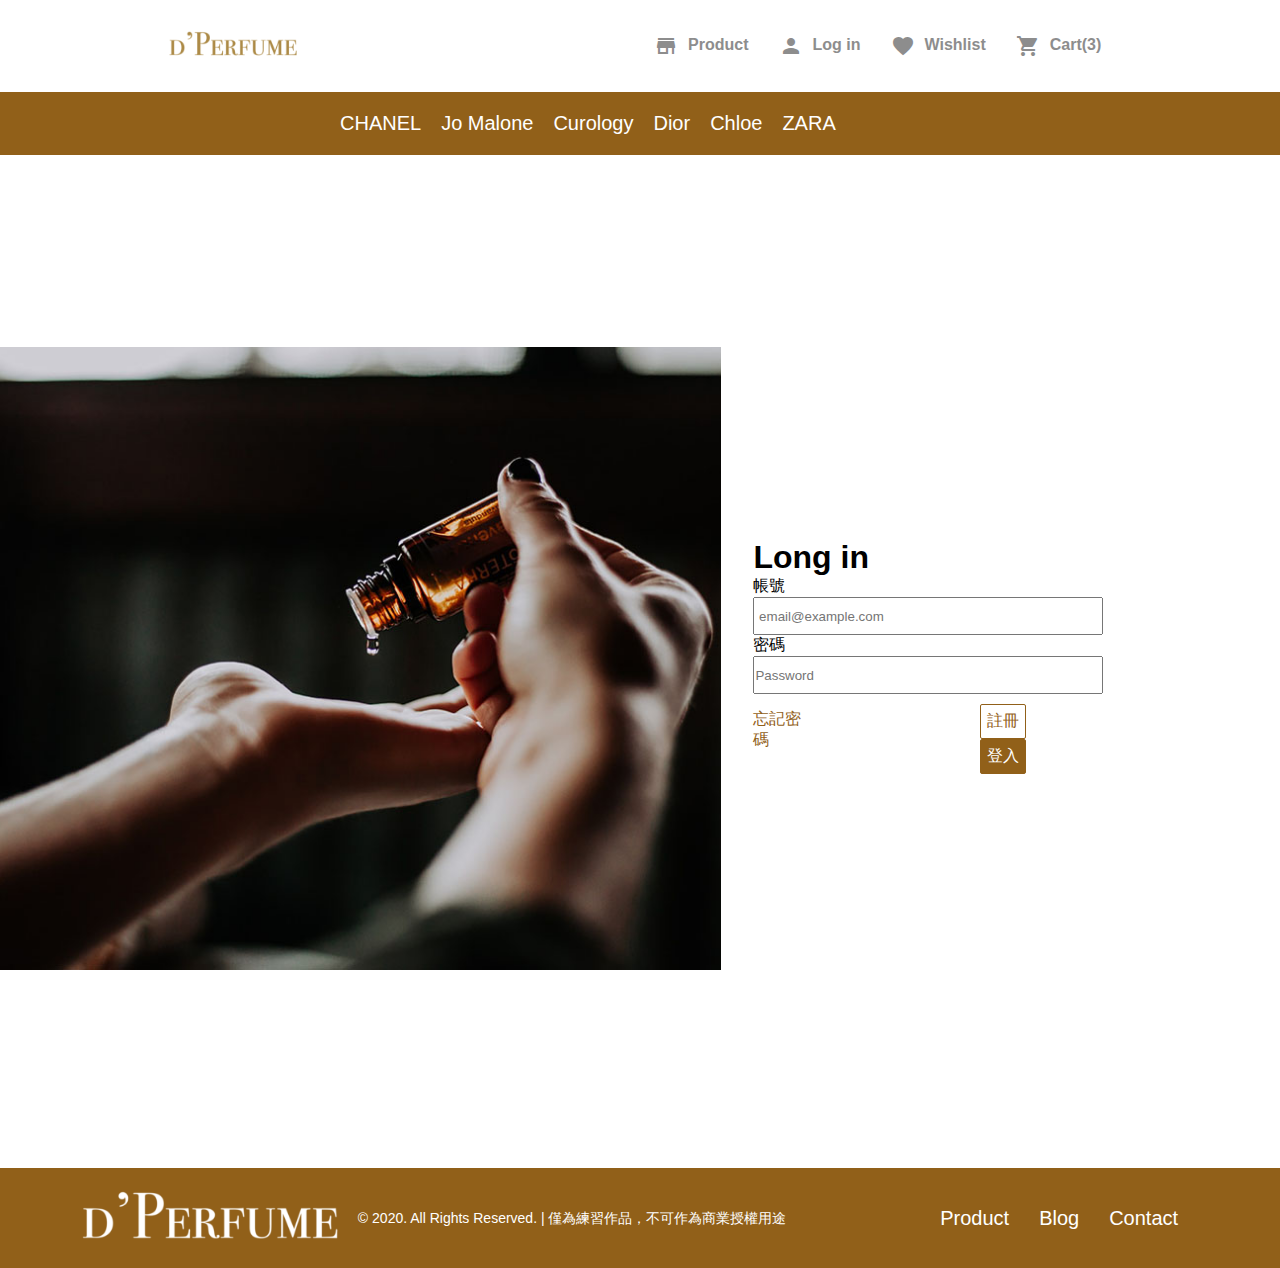
==== login.html @ 7d9b1985 "update 210321 all" ====
<!DOCTYPE html>
<html lang="en">

<head>
    <meta charset="UTF-8">
    <meta http-equiv="X-UA-Compatible" content="IE=edge">
    <meta name="viewport" content="width=device-width, initial-scale=1.0">
    <meta name="description" content="傳達了女性自信活力、浪漫感性、追求夢想的精神" />
    <title>Live Your Dream</title>
    <link href="https://fonts.googleapis.com/icon?family=Material+Icons" rel="stylesheet">
    <link rel="shortcut icon" href="./images/perfume.png">
    <link rel="stylesheet" href="./css/style.css">
    <script type="text/javascript" src="./js/jquery-3.6.0.min.js"></script>
    <script src="./js/all.js"></script>

</head>

<body>
    <div class="header container">
        <a href="./index.html" class="logo">
            <img src="./images/d’Perfume.png" alt="">
        </a>
        <ul class="nav">
            <li class="nav-item"><a href="./product.html"><span class="material-icons">store</span>Product</a></li>
            <li class="nav-item"><a href="./login.html"><span class="material-icons">person</span>Log in</a></li>
            <li class="nav-item"><a href="#"><span class="material-icons ">favorite</span>Wishlist</a></li>
            <li class="nav-item"><a href="#"><span class="material-icons">shopping_cart</span>Cart(3)</a></li>
        </ul>

        <div class="menu">
            <nav class="navbar">
                <a class="navbar-link" href="#">
                    <span class="material-icons md-36">shopping_cart</span>
                    <span class="number">3</span>
                </a>
                <button class="navbar-toggler">
                    <span class="material-icons md-36">
                        menu
                    </span>
                </button>
                <div class="navbar-collapse">
                    <ul class="navbar-nav">
                        <li class="nav-item"><a class="nav-link" href="./product.html">Product</a></li>
                        <li class="nav-item"><a class="nav-link" href="#">Wishlist</a></li>
                        <li class="nav-item"><a class="nav-link" href="#">Blog</a></li>
                        <li class="nav-item"><a class="nav-link" href="#">Contact</a></li>
                        <li class="nav-item"><a class="nav-link" href="./login.html">Log in</a></li>
                    </ul>
                </div>
            </nav>
        </div>
    </div>
    <!-- 客製化區塊 開始 -->

    <div class="product container">
        <ul class="product_menu">
            <li><a href="#">CHANEL</a></li>
            <li><a href="#">Jo Malone</a></li>
            <li><a href="#">Curology</a></li>
            <li><a href="#">Dior</a></li>
            <li><a href="#">Chloe</a></li>
            <li><a href="#">ZARA</a></li>
        </ul>
    </div>

    <div class="login container">
        <div class="content">
            <div><img src="./images/Login.jpg" alt="Login"></div>
            <div class="log-in">
                <h2>Long in</h2>
                <form>
                    <div>
                        <label for="exampleInputEmail1">帳號</label><br>
                        <input type="email" class="form-control" id="exampleInputEmail1" aria-describedby="emailHelp"
                            placeholder=" email@example.com">
                    </div>
                    <div>
                        <label for="exampleInputPassword1">密碼</label><br>
                        <input type="password" class="form-control" id="exampleInputPassword1" placeholder="Password">
                    </div>


                    <div class="forgot">
                        <a href="#">忘記密碼</a>
                        <div class="buttonClick">
                            <button type="submit" class="btn">
                                註冊
                            </button>
                            <button type="submit" class="btn signin">
                                <a href="#">登入</a>
                            </button>
                        </div>
                    </div>
                </form>
            </div>
        </div>
    </div>


    <!-- 客製化區塊 結束-->

    <div class="footer container">
        <ul class="footer_logo">
            <li><img src="./images/d’Perfumew@2x.png" alt="d’Perfumew"></li>
            <li><span>© 2020. All Rights Reserved. | 僅為練習作品，不可作為商業授權用途</span></li>
        </ul>
        <ul class="footer_menu">
            <li><a href="./product.html">Product</a></li>
            <li><a href="#">Blog</a></li>
            <li><a href="#">Contact</a></li>
        </ul>
    </div>
</body>
</html>
---- css/style.css ----
@charset "UTF-8";
* {
  margin: 0;
  padding: 0;
  font-family: PingFangTC-Regular, sans-serif,'SF Pro Display';
  list-style: none;
}

img {
  max-width: 100%;
  height: auto;
}

/* 全域 border box */
*,
*::before,
*::after {
  box-sizing: border-box;
}

.container {
  max-width: 1920px;
  margin: 0 auto;
}

.header {
  display: flex;
  justify-content: space-around;
  align-items: center;
  padding: 25px 0;
  position: relative;
}

.nav {
  display: flex;
  justify-content: flex-end;
  align-items: flex-end;
}

.nav li span {
  vertical-align: middle;
  padding: 0 10px;
}

.nav li a {
  color: #8D8D8D;
  font-weight: bold;
  text-align: center;
  text-decoration: none;
  padding: 0 10px;
}

.menu {
  display: none;
}

.navbar-toggler {
  display: none;
  border: none;
  background: transparent;
  cursor: pointer;
}

.navbar-nav {
  position: relative;
  left: 0;
  max-height: 0px;
  opacity: 0;
}

.navbar .active {
  max-height: 500px;
  opacity: 1;
}

.navbar-collapse {
  display: flex;
  align-items: center;
}

.nav-link {
  color: #707070;
  font-weight: bold;
  padding: 0 30px;
  display: block;
}

.navbar-link {
  position: relative;
  opacity: 0;
  color: #8D8D8D;
}

.navbar-link .number {
  position: absolute;
  bottom: 20px;
  color: #FFFFFF;
  background-color: #916019;
  border-radius: 50%;
  padding: 0 5px;
}

@media (max-width: 767px) {
  .nav {
    display: none;
  }
  .menu {
    display: flex;
    flex-direction: row;
  }
  .navbar {
    display: flex;
    justify-content: space-between;
  }
  .navbar-toggler {
    display: block;
    margin: 0 40px;
  }
  .navbar-toggler span {
    margin: 0 0.5rem;
  }
  .navbar-toggler:focus {
    outline: 0;
  }
  .navbar-nav {
    position: absolute;
    opacity: 1;
    left: 0;
    top: 100%;
    width: 100%;
    transition: all 0.8s;
    overflow: hidden;
    background: #FFFFFF;
    flex-direction: column;
  }
  .nav-link {
    padding: 10px 0;
    text-decoration: none;
    text-align: center;
  }
  .nav-link:hover {
    color: #FFFFFF;
  }
  .nav-item {
    width: 100%;
    border-bottom: dashed 1px #707070;
  }
  .nav-item:hover {
    background-color: #707070;
  }
  .navbar-link {
    padding-left: 0;
    opacity: 1;
  }
  .navbar-link .number {
    margin: 10px 0;
  }
}

.banner {
  height: 870px;
  background-image: url(../images/back-image.jpg);
  background-repeat: no-repeat;
  background-position: center;
  background-size: cover;
  display: flex;
  justify-content: flex-end;
  align-items: baseline;
}

.banner .banner_text {
  padding: 18rem 25rem;
  color: #FFFFFF;
}

.banner .banner_text h1 {
  font-size: 40px;
}

.banner .banner_text p {
  font-size: 24px;
  padding-bottom: 2rem;
}

.banner .banner_text input[type="button"] {
  border-radius: 30px;
  font-size: 20px;
  padding: 1rem 10rem;
  cursor: pointer;
  outline: none;
  border: 5px #FFFFFF solid;
  color: #FFFFFF;
  background: rgba(0, 0, 0, 0);
}

.banner .banner_text input[type="button"]:hover {
  background: rgba(0, 0, 0, 0.396);
}

.main {
  display: flex;
  justify-content: center;
  padding: 60px 0;
}

.main .content {
  width: 58%;
}

.main .content input[type="button"] {
  background-color: #00000000;
  border-radius: 30px;
  border: solid 1px #000;
  font-size: 20px;
  padding: 1rem 5rem;
  cursor: pointer;
  outline: none;
}

.main .content input[type="button"]:hover {
  background: rgba(3, 3, 3, 0.129);
}

.main .content .content_left {
  display: flex;
  flex-direction: row-reverse;
}

.main .content .content_left .text_left {
  padding: 10rem 5rem;
  line-height: 1.5;
}

.main .content .content_left .text_left h2 {
  font-size: 32px;
}

.main .content .content_left .text_left p {
  font-size: 20px;
}

.main .content .content_left .text_left a {
  color: #916019;
  text-decoration: none;
}

.main .content .content_right {
  display: flex;
  justify-content: center;
}

.main .content .content_right .text_right {
  padding: 8rem 1.2rem;
  line-height: 1.5;
}

.main .content .content_right .text_right li {
  line-height: 1.5rem;
  padding-top: 2rem;
}

.main .content .content_right .text_right h2 {
  font-size: 32px;
}

.main .content .content_right .text_right h3 {
  font-size: 24px;
}

.main .content .content_right .text_right p {
  font-size: 20px;
}

.main .content .content_right .text_right a {
  color: #916019;
  text-decoration: none;
}

.main .content .content_right .text_right .btn {
  display: flex;
  justify-content: center;
  padding: 4rem;
}

.shop {
  display: flex;
  justify-content: center;
  background: #E0E0E0 0% 0% no-repeat padding-box;
}

.shop .shop_buy {
  display: flex;
  padding: 40px;
}

.shop .shop_buy .shop_style {
  padding: 16px;
}

.shop .shop_buy .shop_style h3 {
  font-size: 24px;
}

.shop .shop_buy .shop_style h4 {
  font-size: 16px;
  font-weight: normal;
}

.shop .shop_buy .shop_style p {
  padding-top: 20px;
}

.shop .shop_buy .shop_style p span {
  padding: 0 10px;
  color: #8D8D8D;
  text-decoration: line-through;
}

.shop .shop_buy .shop_img {
  position: relative;
}

.shop .shop_buy .sold_out {
  position: absolute;
  top: 16px;
  left: 1rem;
  background-color: rgba(3, 3, 3, 0.478);
}

.shop .shop_buy .sold_out span {
  display: flex;
  justify-content: center;
  align-items: center;
  width: 350px;
  height: 540px;
  font-size: 24px;
  color: #FFFFFF;
}

.Information {
  display: flex;
  justify-content: center;
}

.Information .content {
  padding: 30px 10px;
}

.Information .content .content_style {
  display: flex;
  justify-content: space-around;
}

.Information .content .content_style .content_text {
  padding-left: 20px;
  padding-top: 30px;
  line-height: 1.3;
}

.Information .content .content_style .content_text h3 {
  font-size: 32px;
}

.Information .content .content_style .content_text h4 {
  font-size: 20px;
}

.Information .content .content_style .content_text p {
  padding-bottom: 10px;
}

.Information .content .content_style .content_text a {
  text-decoration: none;
  color: #AC8A46;
}

.subscription {
  position: relative;
  height: 600px;
  background-image: url(../images/anis-m-footer.jpg);
  background-repeat: no-repeat;
  background-position: center;
  background-size: cover;
}

.subscription .subscription_text {
  position: absolute;
  left: 28rem;
  bottom: 6rem;
}

.subscription .subscription_text h2 {
  color: #8D8D8D;
  font-size: 32px;
}

.subscription .subscription_text input[type="email"] {
  padding: 16px 24px;
  border-radius: 2px;
  outline: none;
  font-size: 20px;
  border: solid 3px #916019;
}

.subscription .subscription_text button {
  padding: 15px;
  outline: none;
  border-radius: 2px;
  font-size: 20px;
  border: solid 4px #916019;
  color: #FFFFFF;
  background-color: #916019;
}

@media (max-width: 992px) {
  .banner {
    background-image: url(../images/back-image-s.jpg);
    justify-content: center;
    align-items: center;
  }
  .banner .banner_text {
    padding: 0;
    font-size: 40px;
  }
  .main .content {
    width: 100%;
  }
  .main .content .content_left,
  .main .content .content_right {
    flex-direction: column;
  }
  .main .content .content_left img,
  .main .content .content_right img {
    padding: 20px;
  }
  .main .content .content_left .text_left,
  .main .content .content_left .text_right,
  .main .content .content_right .text_left,
  .main .content .content_right .text_right {
    padding: 0 6.5rem;
  }
  .main .content .btn {
    padding: 0;
  }
  .shop .shop_buy {
    flex-direction: column;
  }
  .Information .content .content_style {
    flex-direction: column;
  }
  .Information .content .content_style .content_text {
    justify-content: center;
    margin: 0 6rem;
  }
  .subscription .subscription_text {
    margin: -2rem;
  }
  .subscription .subscription_text h2 {
    font-size: 24px;
  }
  .subscription .subscription_text input[type="email"] {
    padding: 8px 20px;
  }
  .subscription .subscription_text button {
    padding: 10px;
    font-size: 16px;
  }
}

@media (max-width: 767px) {
  .subscription .subscription_text {
    position: absolute;
    left: 10rem;
    bottom: 15rem;
  }
}

@media (max-width: 414px) {
  .banner .banner_text {
    justify-content: center;
    padding: 20px;
  }
  .banner .banner_text h1 {
    font-size: 24px;
  }
  .banner .banner_text p {
    font-size: 20px;
  }
  .banner .banner_text input[type="button"] {
    padding: 1rem 7rem;
  }
  .main .content .content_left,
  .main .content .content_right {
    flex-direction: column;
  }
  .main .content .content_left img,
  .main .content .content_right img {
    padding: 30px;
  }
  .main .content .content_left .text_left,
  .main .content .content_left .text_right,
  .main .content .content_right .text_left,
  .main .content .content_right .text_right {
    padding: 0 30px;
  }
  .main .content .btn {
    padding: 0;
  }
  .sold_out {
    width: 91%;
    height: 76%;
  }
  .sold_out span {
    margin: -1rem;
  }
  .Information .content .content_style {
    margin: 0 -65px;
  }
  .Information .content .content_style .content_text {
    width: 65%;
    padding: 0;
  }
  .Information .content .content_style .content_text h3 {
    font-size: 24px;
  }
  .Information .content .content_style .content_text h4 {
    font-size: 16px;
  }
  .subscription .subscription_text {
    position: absolute;
    left: 4rem;
    bottom: 15rem;
  }
  .subscription .subscription_text .form {
    width: 100%;
  }
  .subscription .subscription_text input[type="email"] {
    width: 100%;
    padding: 3px;
  }
  .subscription .subscription_text button {
    padding: 4px 3px;
    width: 100%;
  }
}

.product {
  display: flex;
  background: #916019;
  padding: 20px 0;
}

.product .product_menu {
  display: flex;
  padding-left: 20rem;
}

.product .product_menu li {
  display: flex;
  padding-left: 20px;
}

.product .product_menu li a {
  color: #FFFFFF;
  font-size: 20px;
  text-decoration: none;
}

.product_commodity {
  display: flex;
  justify-content: center;
}

.product_commodity .content {
  display: flex;
  justify-content: center;
  padding: 3rem;
}

.product_commodity .content li {
  padding: 0 20px;
  line-height: 1.3;
}

.product_commodity .content li img {
  width: 255px;
  height: 255px;
}

.product_commodity .content li h3 {
  font-size: 24px;
}

.product_commodity .content li h4 {
  font-weight: normal;
}

.product_commodity .content li p span {
  color: #8D8D8D;
  text-decoration: line-through;
}

.product_commodity .content li a {
  color: #916019;
  text-decoration: none;
}

.product_number {
  display: flex;
  justify-content: center;
  padding: 20px 0;
}

.product_number li {
  font-size: 20px;
  padding: 0 10px;
}

.product_number .num a {
  color: #AC8A46;
}

@media (max-width: 767px) {
  .product {
    display: none;
  }
  .product_commodity .content {
    display: flex;
    flex-wrap: wrap;
    padding: 20px 0;
  }
}

.login {
  display: flex;
  justify-content: center;
}

.login .content {
  display: flex;
  padding: 12rem 0;
}

.login .log-in {
  padding: 12rem 2rem;
}

.login .log-in h2 {
  font-size: 32px;
}

.login .log-in p {
  padding: 5px;
}

.login .log-in input[type="email"] {
  width: 350px;
  height: 38px;
  cursor: pointer;
  outline: none;
}

.login .log-in input[type="password"] {
  width: 350px;
  height: 38px;
  cursor: pointer;
  outline: none;
}

.login .forgot {
  display: flex;
  padding: 10px 0;
}

.login .forgot a {
  text-decoration: none;
  font-size: 16px;
  color: #916019;
  padding: 5px 0;
}

.login .forgot .buttonClick {
  justify-content: space-between;
  margin: 0 10rem;
}

.login .forgot button {
  cursor: pointer;
  color: #916019;
  font-size: 16px;
  border: solid 1px #916019;
  border-radius: 2px;
  background-color: rgba(255, 255, 255, 0.411);
  outline: none;
  margin: 0 5px;
  padding: 6px;
}

.login .forgot .signin {
  background-color: #916019;
}

.login .forgot .signin a {
  color: #FFFFFF;
}

@media (max-width: 767px) {
  .login .content {
    flex-direction: column;
    padding: 30px 0;
  }
  .login .content .log-in {
    margin: 60px;
  }
  .login .content .log-in h2 {
    margin: 3rem 5rem;
  }
  .login .content .log-in form {
    margin: 4rem 5rem;
  }
  .login .content .forgot .buttonClick {
    margin: 0 6rem;
  }
}

@media (max-width: 414px) {
  .login .content .forgot .buttonClick {
    margin: 0 5rem;
  }
}

.footer {
  display: flex;
  justify-content: space-around;
  background-color: #916019;
}

.footer .footer_logo {
  display: flex;
  align-items: center;
}

.footer .footer_logo li {
  padding: 10px;
}

.footer .footer_logo span {
  font-size: 14px;
  color: #FFFFFF;
}

.footer .footer_menu {
  display: flex;
  align-items: center;
}

.footer .footer_menu li {
  padding-right: 30px;
}

.footer .footer_menu a {
  text-decoration: none;
  font-size: 20px;
  color: #FFFFFF;
}

@media (max-width: 767px) {
  .footer .footer_logo {
    padding: 0 8rem;
  }
  .footer .footer_menu li {
    display: none;
  }
}

@media (max-width: 414px) {
  .footer .footer_logo {
    padding: 0;
  }
}

.swal2-popup.swal2-modal {
  font-size: 10pt;
}

.swal2-modal .swal2-title {
  font-size: 1.5em;
}

.swal2-modal button {
  padding: 3px 6px;
}

.material-icons.md-18 {
  font-size: 18px;
}

.material-icons.md-24 {
  font-size: 24px;
}

.material-icons.md-36 {
  font-size: 36px;
}

.material-icons.md-48 {
  font-size: 48px;
}
/*# sourceMappingURL=style.css.map */
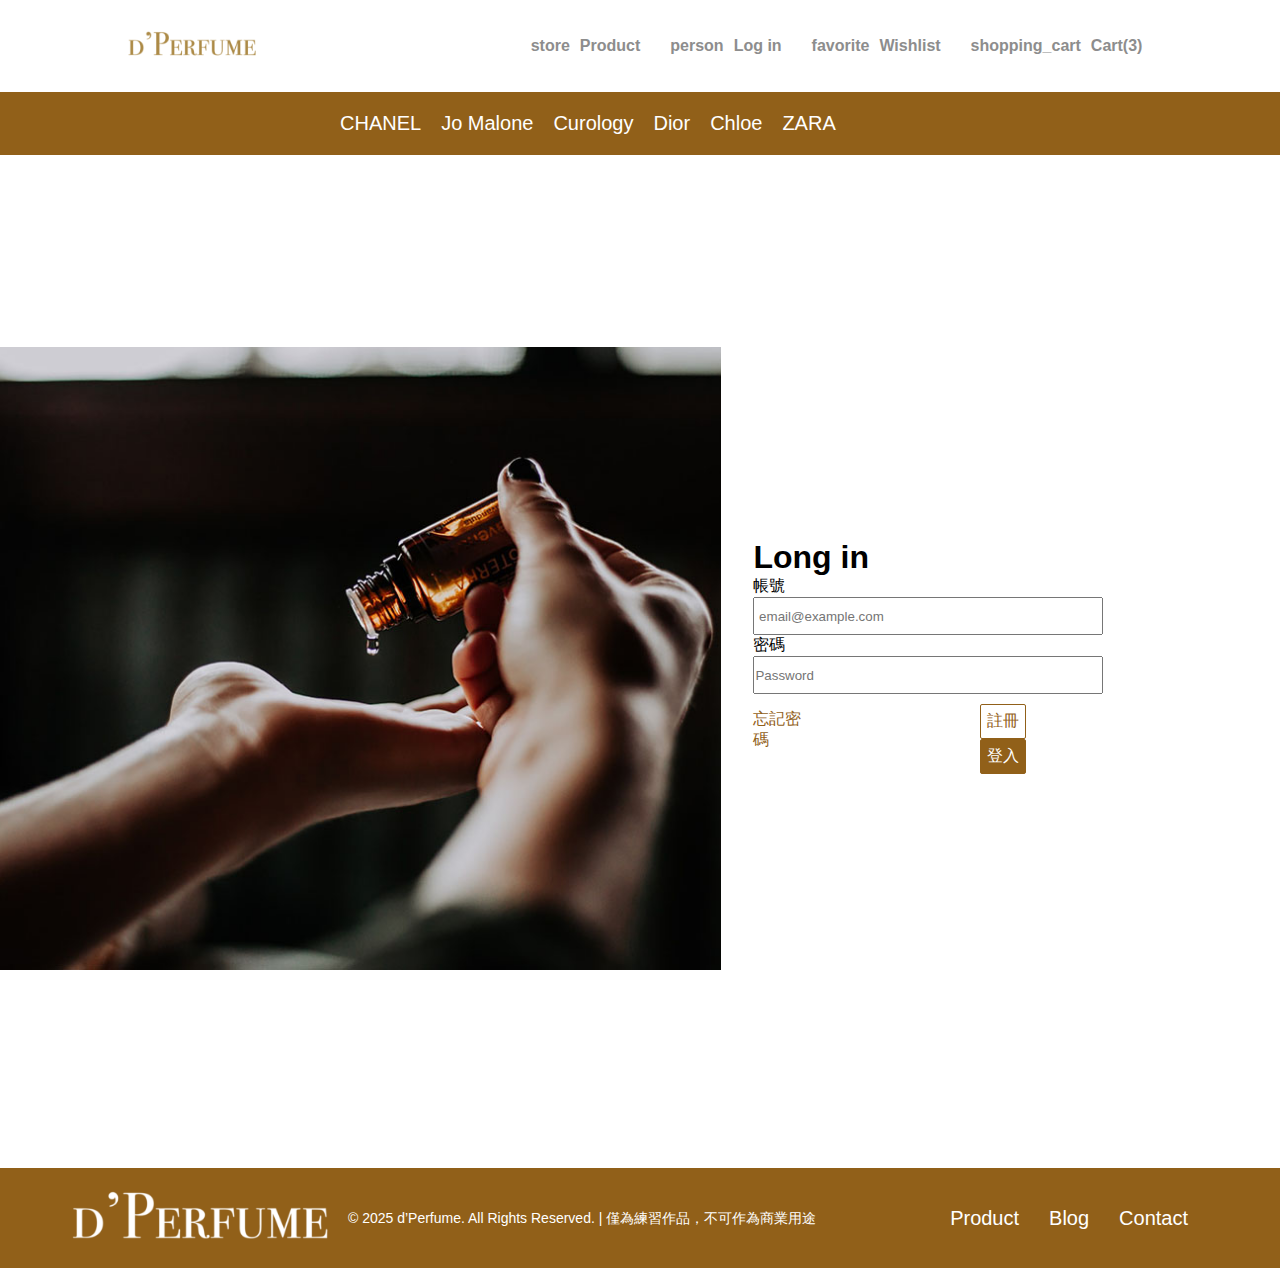
==== commit 3ffbea7b: "Update login.html" ====
--- a/login.html
+++ b/login.html
@@ -5,12 +5,19 @@
     <meta charset="UTF-8">
     <meta http-equiv="X-UA-Compatible" content="IE=edge">
     <meta name="viewport" content="width=device-width, initial-scale=1.0">
-    <meta name="description" content="傳達了女性自信活力、浪漫感性、追求夢想的精神" />
-    <title>Live Your Dream</title>
-    <link href="https://fonts.googleapis.com/icon?family=Material+Icons" rel="stylesheet">
+    <meta name="description" content="探索 d’Perfume 高級香水，體驗女性自信、浪漫與活力。發現最受歡迎的香氛，立即購買！">
+    <title>d’Perfume - 高級香水，點綴你的生活</title>
+
+    <!-- Open Graph & Twitter Card -->
+    <meta property="og:title" content="d’Perfume - 高級香水，點綴你的生活">
+    <meta property="og:description" content="探索 d’Perfume 高級香水，體驗女性自信、浪漫與活力。">
+    <meta property="og:image" content="https://yourwebsite.com/images/share-image.jpg">
+    <meta property="og:url" content="https://yourwebsite.com">
+    <meta name="twitter:card" content="summary_large_image">
+    
+    <link rel="stylesheet" href="./css/style.css">
     <link rel="shortcut icon" href="./images/perfume.png">
-    <link rel="stylesheet" href="./css/style.css">
-    <script type="text/javascript" src="./js/jquery-3.6.0.min.js"></script>
+    <script src="./js/jquery-3.6.0.min.js"></script>
     <script src="./js/all.js"></script>
 
 </head>
@@ -18,10 +25,10 @@
 <body>
     <div class="header container">
         <a href="./index.html" class="logo">
-            <img src="./images/d’Perfume.png" alt="">
+            <img src="./images/d’Perfume.png" alt="d’Perfume Logo" loading="lazy">
         </a>
         <ul class="nav">
-            <li class="nav-item"><a href="./product.html"><span class="material-icons">store</span>Product</a></li>
+            <li class="nav-item"><a href="./perfume-products.html"><span class="material-icons">store</span>Product</a></li>
             <li class="nav-item"><a href="./login.html"><span class="material-icons">person</span>Log in</a></li>
             <li class="nav-item"><a href="#"><span class="material-icons ">favorite</span>Wishlist</a></li>
             <li class="nav-item"><a href="#"><span class="material-icons">shopping_cart</span>Cart(3)</a></li>
@@ -40,7 +47,7 @@
                 </button>
                 <div class="navbar-collapse">
                     <ul class="navbar-nav">
-                        <li class="nav-item"><a class="nav-link" href="./product.html">Product</a></li>
+                        <li class="nav-item"><a class="nav-link" href="./perfume-products.html">Product</a></li>
                         <li class="nav-item"><a class="nav-link" href="#">Wishlist</a></li>
                         <li class="nav-item"><a class="nav-link" href="#">Blog</a></li>
                         <li class="nav-item"><a class="nav-link" href="#">Contact</a></li>
@@ -102,7 +109,7 @@
     <div class="footer container">
         <ul class="footer_logo">
             <li><img src="./images/d’Perfumew@2x.png" alt="d’Perfumew"></li>
-            <li><span>© 2020. All Rights Reserved. | 僅為練習作品，不可作為商業授權用途</span></li>
+            <li><span>© 2025 d’Perfume. All Rights Reserved. | 僅為練習作品，不可作為商業用途</span></li>
         </ul>
         <ul class="footer_menu">
             <li><a href="./product.html">Product</a></li>
@@ -111,4 +118,4 @@
         </ul>
     </div>
 </body>
-</html>+</html>
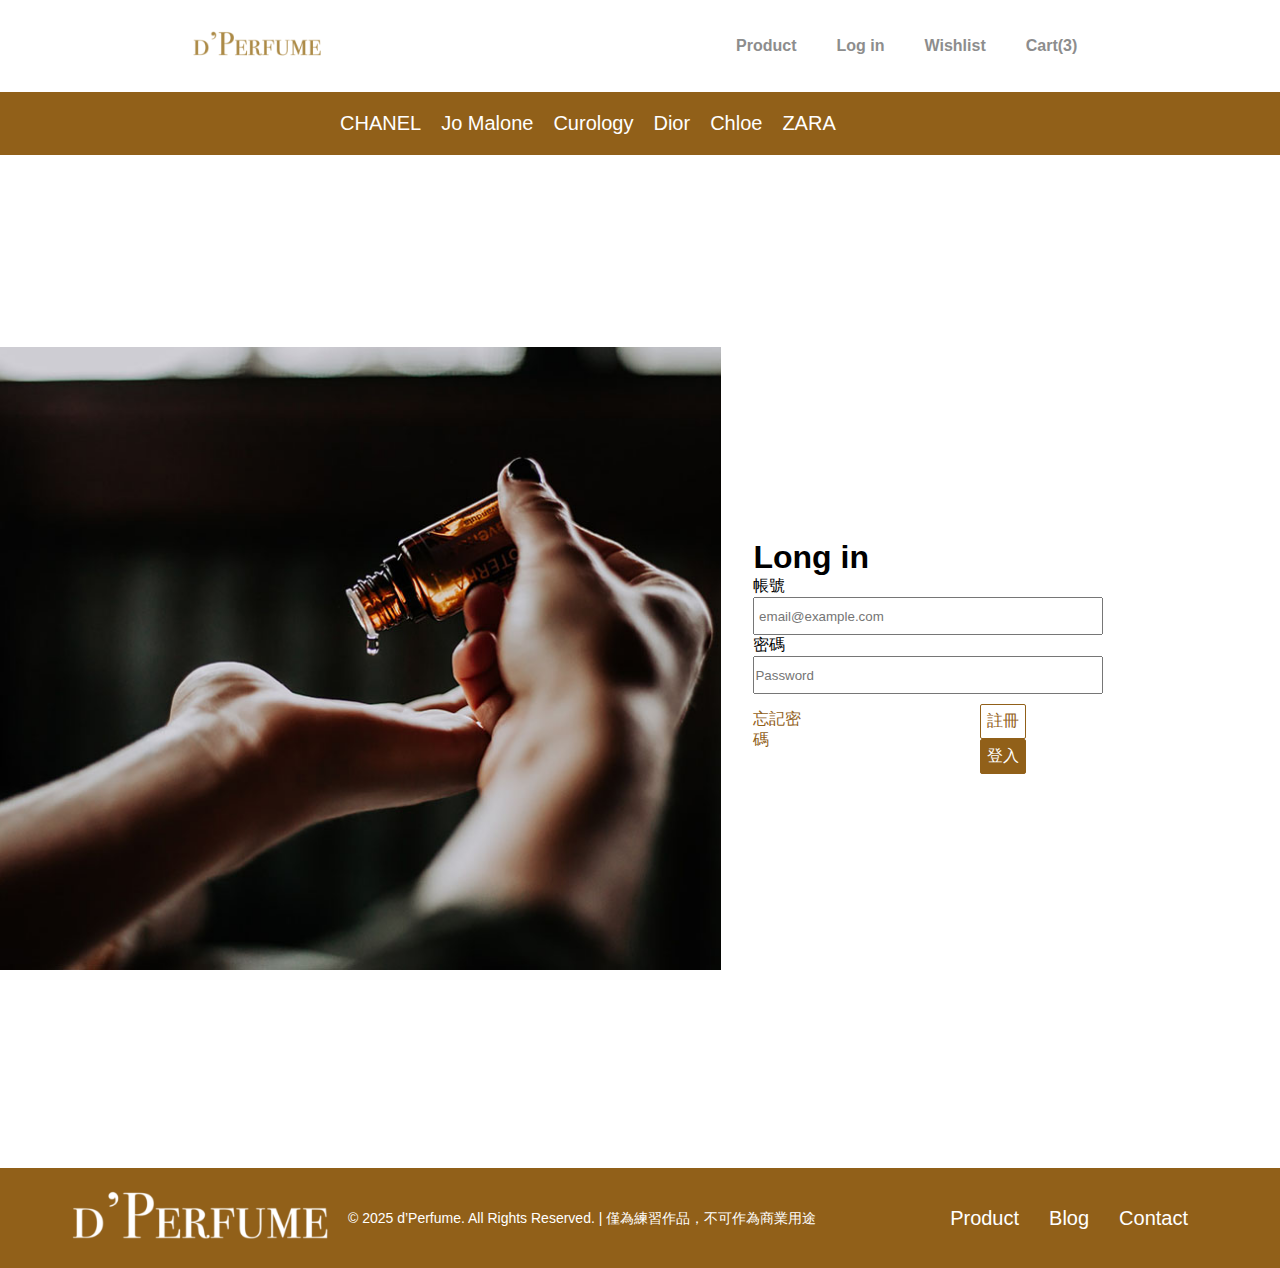
==== commit e30688fe: "Update login.html" ====
--- a/login.html
+++ b/login.html
@@ -11,8 +11,8 @@
     <!-- Open Graph & Twitter Card -->
     <meta property="og:title" content="d’Perfume - 高級香水，點綴你的生活">
     <meta property="og:description" content="探索 d’Perfume 高級香水，體驗女性自信、浪漫與活力。">
-    <meta property="og:image" content="https://yourwebsite.com/images/share-image.jpg">
-    <meta property="og:url" content="https://yourwebsite.com">
+    <meta property="og:image" content="https://maomao520529.github.io/Perfume-e-commerce/images/d%E2%80%99Perfume.png">
+    <meta property="og:url" content="https://maomao520529.github.io/Perfume-e-commerce/index.html">
     <meta name="twitter:card" content="summary_large_image">
     
     <link rel="stylesheet" href="./css/style.css">
@@ -28,10 +28,10 @@
             <img src="./images/d’Perfume.png" alt="d’Perfume Logo" loading="lazy">
         </a>
         <ul class="nav">
-            <li class="nav-item"><a href="./perfume-products.html"><span class="material-icons">store</span>Product</a></li>
-            <li class="nav-item"><a href="./login.html"><span class="material-icons">person</span>Log in</a></li>
-            <li class="nav-item"><a href="#"><span class="material-icons ">favorite</span>Wishlist</a></li>
-            <li class="nav-item"><a href="#"><span class="material-icons">shopping_cart</span>Cart(3)</a></li>
+            <li class="nav-item"><a href="./perfume-products.html"><span class="material-icons"></span>Product</a></li>
+            <li class="nav-item"><a href="./login.html"><span class="material-icons"></span>Log in</a></li>
+            <li class="nav-item"><a href="#"><span class="material-icons "></span>Wishlist</a></li>
+            <li class="nav-item"><a href="#"><span class="material-icons"></span>Cart(3)</a></li>
         </ul>
 
         <div class="menu">
@@ -109,10 +109,10 @@
     <div class="footer container">
         <ul class="footer_logo">
             <li><img src="./images/d’Perfumew@2x.png" alt="d’Perfumew"></li>
-            <li><span>© 2025 d’Perfume. All Rights Reserved. | 僅為練習作品，不可作為商業用途</span></li>
+            <li><span>&copy; 2025 d’Perfume. All Rights Reserved. | 僅為練習作品，不可作為商業用途</span></li>
         </ul>
         <ul class="footer_menu">
-            <li><a href="./product.html">Product</a></li>
+            <li><a href="./perfume-products.html">Product</a></li>
             <li><a href="#">Blog</a></li>
             <li><a href="#">Contact</a></li>
         </ul>
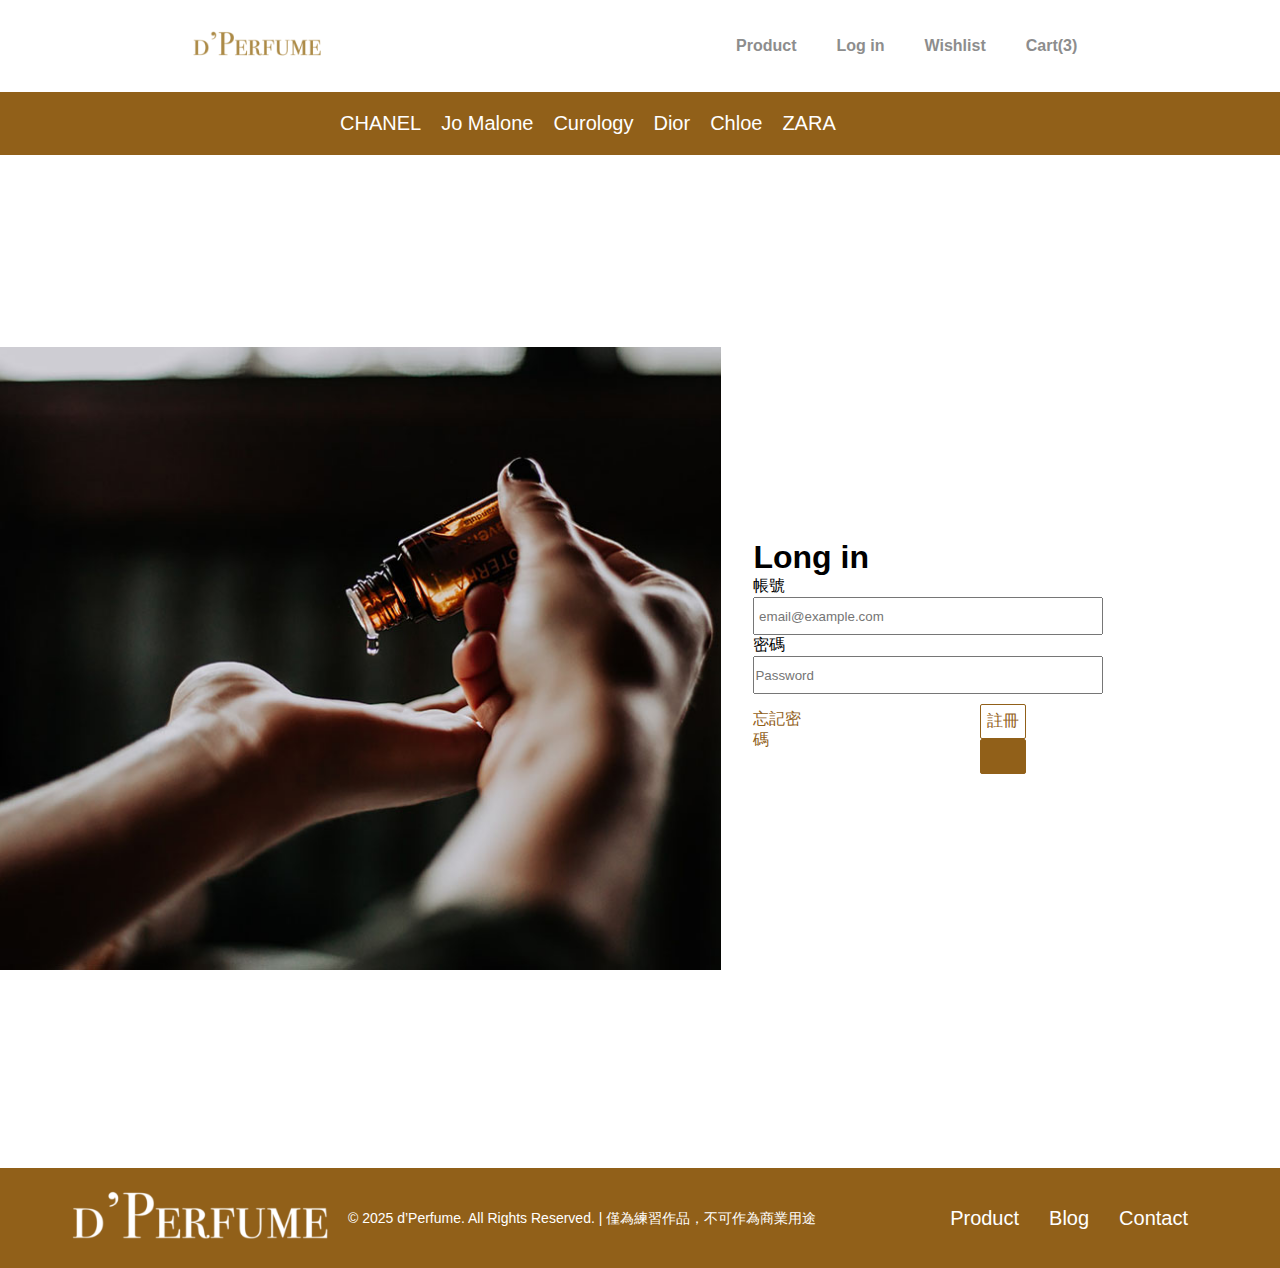
==== commit 81f6f02b: "Update login.html" ====
--- a/login.html
+++ b/login.html
@@ -6,7 +6,7 @@
     <meta http-equiv="X-UA-Compatible" content="IE=edge">
     <meta name="viewport" content="width=device-width, initial-scale=1.0">
     <meta name="description" content="探索 d’Perfume 高級香水，體驗女性自信、浪漫與活力。發現最受歡迎的香氛，立即購買！">
-    <title>d’Perfume - 高級香水，點綴你的生活</title>
+    <title>d’Perfume - 會員登入</title>
 
     <!-- Open Graph & Twitter Card -->
     <meta property="og:title" content="d’Perfume - 高級香水，點綴你的生活">
@@ -17,8 +17,8 @@
     
     <link rel="stylesheet" href="./css/style.css">
     <link rel="shortcut icon" href="./images/perfume.png">
-    <script src="./js/jquery-3.6.0.min.js"></script>
-    <script src="./js/all.js"></script>
+    <script src="./js/jquery-3.6.0.min.js" defer></script>
+    <script src="./js/all.js" defer></script>
 
 </head>
 
@@ -40,7 +40,7 @@
                     <span class="material-icons md-36">shopping_cart</span>
                     <span class="number">3</span>
                 </a>
-                <button class="navbar-toggler">
+                <button class="navbar-toggler" aria-label="開啟導航選單">
                     <span class="material-icons md-36">
                         menu
                     </span>
@@ -94,7 +94,7 @@
                                 註冊
                             </button>
                             <button type="submit" class="btn signin">
-                                <a href="#">登入</a>
+                                登入
                             </button>
                         </div>
                     </div>
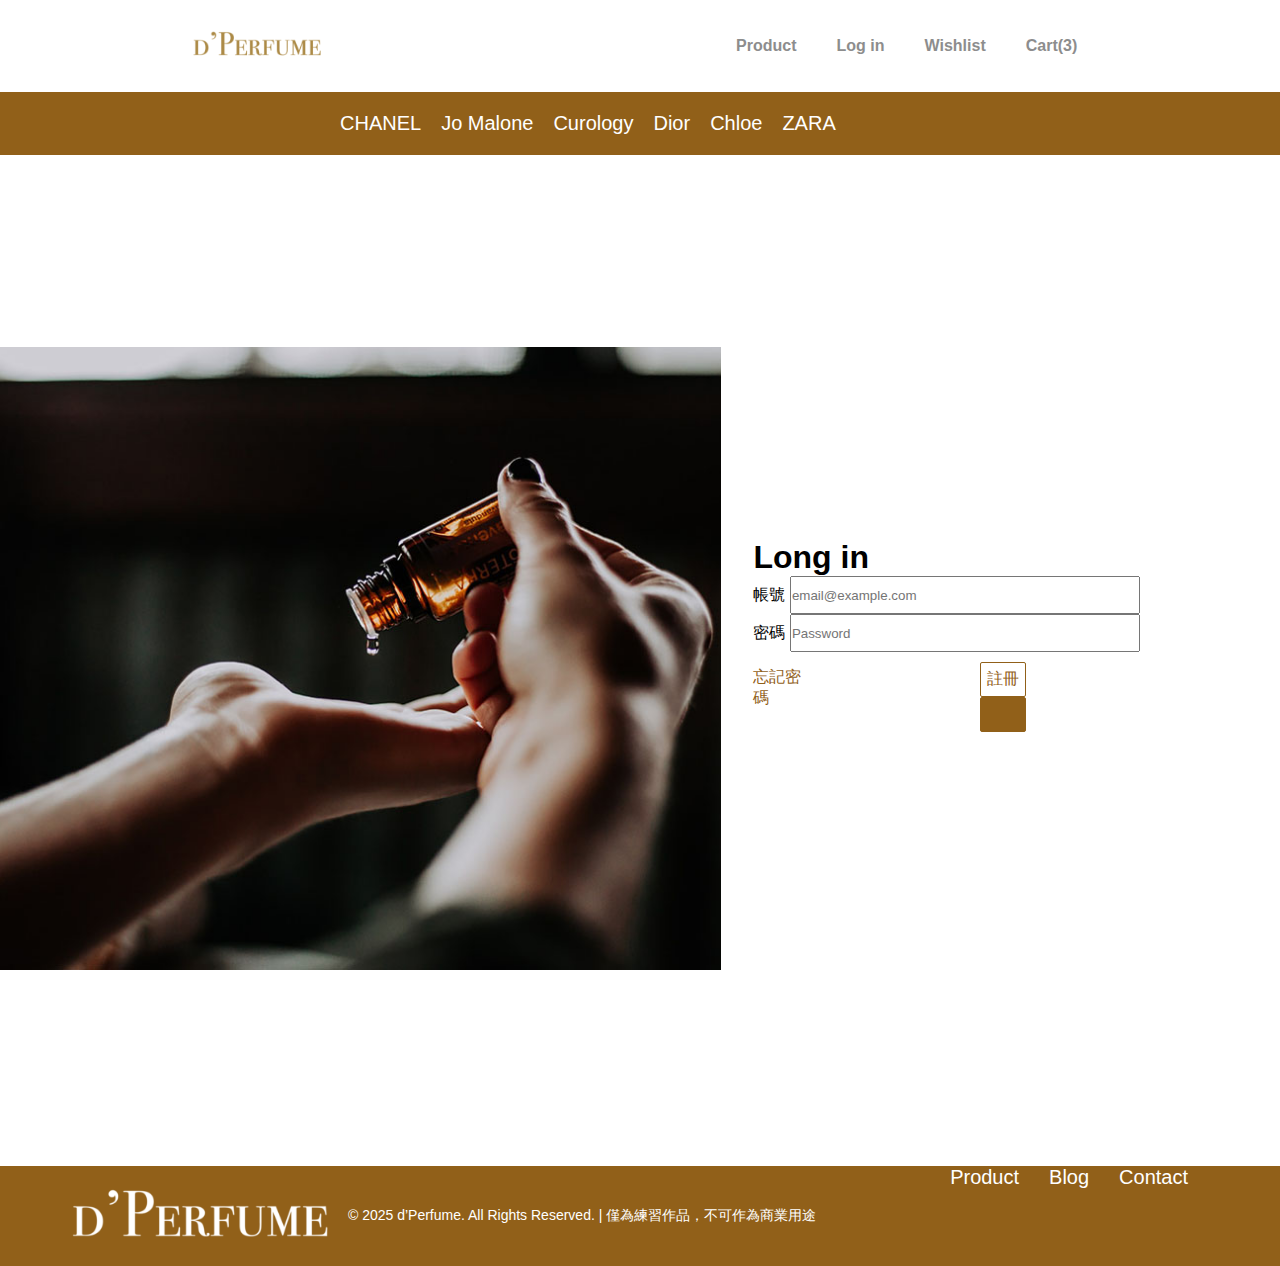
==== commit 182d9c9b: "Update login.html" ====
--- a/login.html
+++ b/login.html
@@ -23,10 +23,10 @@
 </head>
 
 <body>
-    <div class="header container">
-        <a href="./index.html" class="logo">
-            <img src="./images/d’Perfume.png" alt="d’Perfume Logo" loading="lazy">
-        </a>
+   <div class="header container">
+            <a href="./index.html" class="logo">
+                <img src="./images/d’Perfume.png" alt="d’Perfume Logo" loading="lazy">
+            </a>
         <ul class="nav">
             <li class="nav-item"><a href="./perfume-products.html"><span class="material-icons"></span>Product</a></li>
             <li class="nav-item"><a href="./login.html"><span class="material-icons"></span>Log in</a></li>
@@ -35,10 +35,10 @@
         </ul>
 
         <div class="menu">
-            <nav class="navbar">
-                <a class="navbar-link" href="#">
+            <nav class="navbar" aria-label="主選單">
+                <a class="navbar-link" href="#" aria-label="購物車，內含 3 件商品">
                     <span class="material-icons md-36">shopping_cart</span>
-                    <span class="number">3</span>
+                    <span class="number" aria-hidden="true">3</span>
                 </a>
                 <button class="navbar-toggler" aria-label="開啟導航選單">
                     <span class="material-icons md-36">
@@ -72,23 +72,23 @@
 
     <div class="login container">
         <div class="content">
-            <div><img src="./images/Login.jpg" alt="Login"></div>
+            <div><img src="./images/Login.jpg"  alt="登入頁面示意圖" aria-hidden="true"></div>
             <div class="log-in">
                 <h2>Long in</h2>
                 <form>
                     <div>
-                        <label for="exampleInputEmail1">帳號</label><br>
-                        <input type="email" class="form-control" id="exampleInputEmail1" aria-describedby="emailHelp"
-                            placeholder=" email@example.com">
+                        <label for="email">帳號</label>
+                        <input type="email" id="email" class="form-control" placeholder="email@example.com" aria-required="true">
+
                     </div>
                     <div>
-                        <label for="exampleInputPassword1">密碼</label><br>
-                        <input type="password" class="form-control" id="exampleInputPassword1" placeholder="Password">
+                        <label for="password">密碼</label>
+                        <input type="password" id="password" class="form-control" placeholder="Password" aria-required="true">
                     </div>
 
 
                     <div class="forgot">
-                        <a href="#">忘記密碼</a>
+                        <a href="#" aria-label="點擊以重設密碼">忘記密碼</a>
                         <div class="buttonClick">
                             <button type="submit" class="btn">
                                 註冊
@@ -111,11 +111,13 @@
             <li><img src="./images/d’Perfumew@2x.png" alt="d’Perfumew"></li>
             <li><span>&copy; 2025 d’Perfume. All Rights Reserved. | 僅為練習作品，不可作為商業用途</span></li>
         </ul>
-        <ul class="footer_menu">
-            <li><a href="./perfume-products.html">Product</a></li>
-            <li><a href="#">Blog</a></li>
-            <li><a href="#">Contact</a></li>
-        </ul>
+        <nav aria-label="網站底部連結">
+            <ul class="footer_menu">
+                <li><a href="./perfume-products.html">Product</a></li>
+                <li><a href="#">Blog</a></li>
+                <li><a href="#">Contact</a></li>
+            </ul>
+        </nav>
     </div>
 </body>
 </html>
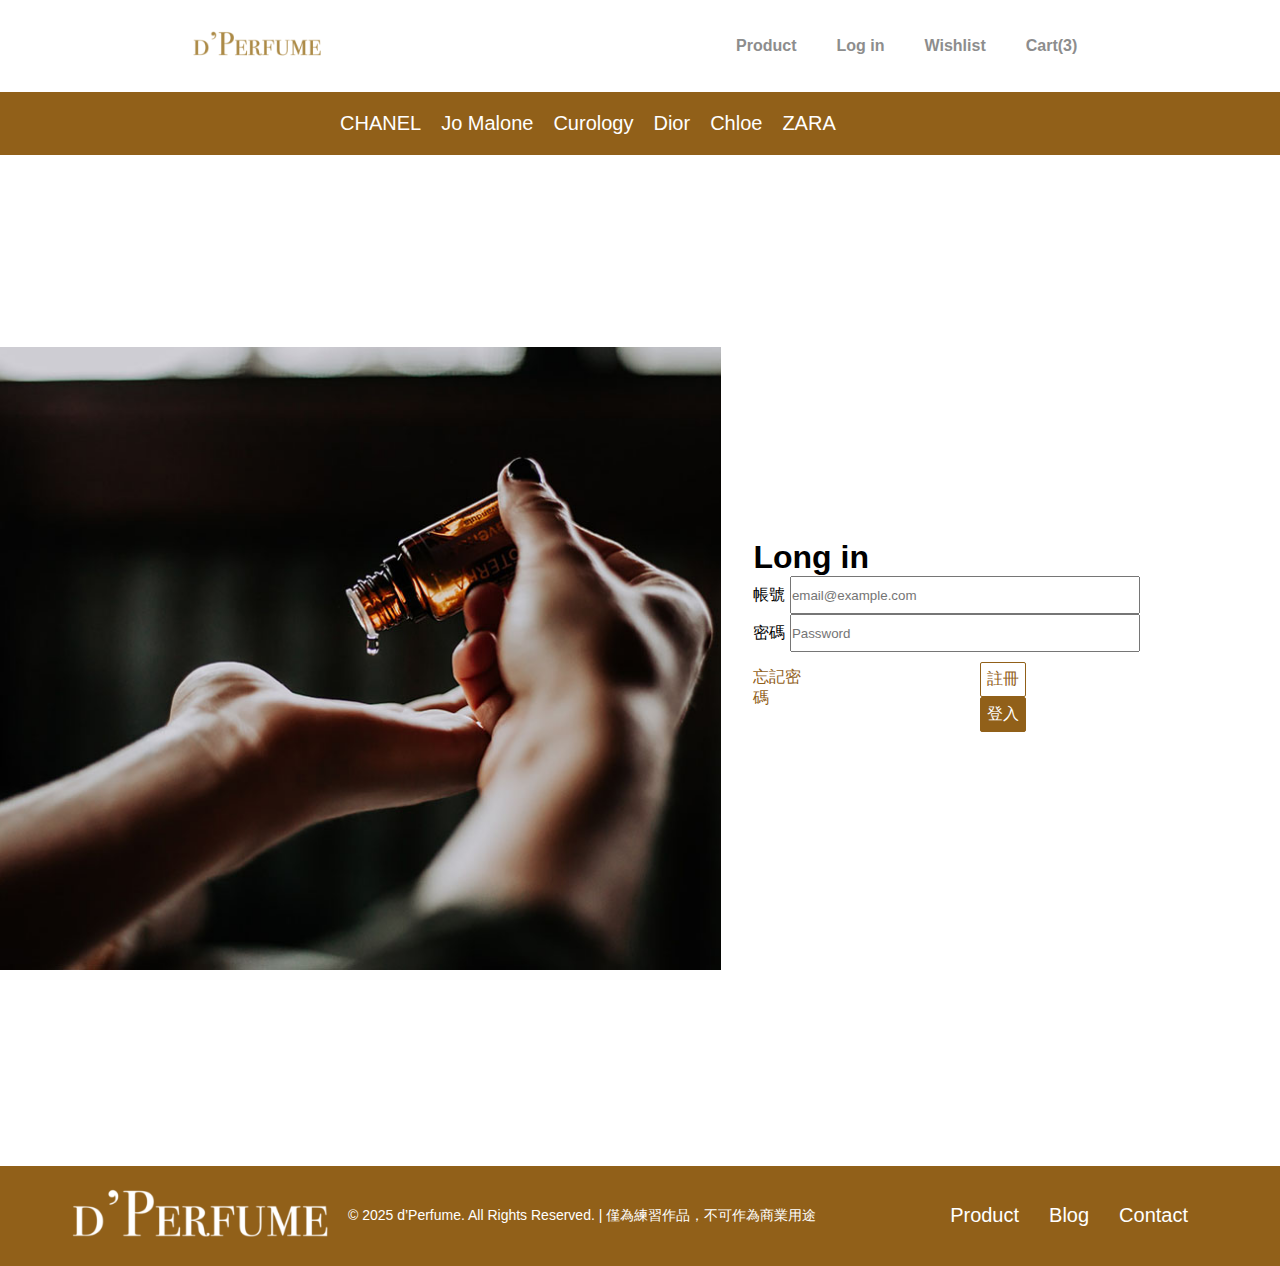
==== commit d69a41a2: "Update login.html" ====
--- a/login.html
+++ b/login.html
@@ -111,13 +111,11 @@
             <li><img src="./images/d’Perfumew@2x.png" alt="d’Perfumew"></li>
             <li><span>&copy; 2025 d’Perfume. All Rights Reserved. | 僅為練習作品，不可作為商業用途</span></li>
         </ul>
-        <nav aria-label="網站底部連結">
             <ul class="footer_menu">
                 <li><a href="./perfume-products.html">Product</a></li>
                 <li><a href="#">Blog</a></li>
                 <li><a href="#">Contact</a></li>
             </ul>
-        </nav>
     </div>
 </body>
 </html>
--- a/css/style.css
+++ b/css/style.css
@@ -698,9 +698,6 @@
 
 .login .forgot .signin {
   background-color: #916019;
-}
-
-.login .forgot .signin a {
   color: #FFFFFF;
 }
 
@@ -806,4 +803,4 @@
 .material-icons.md-48 {
   font-size: 48px;
 }
-/*# sourceMappingURL=style.css.map */+/*# sourceMappingURL=style.css.map */
